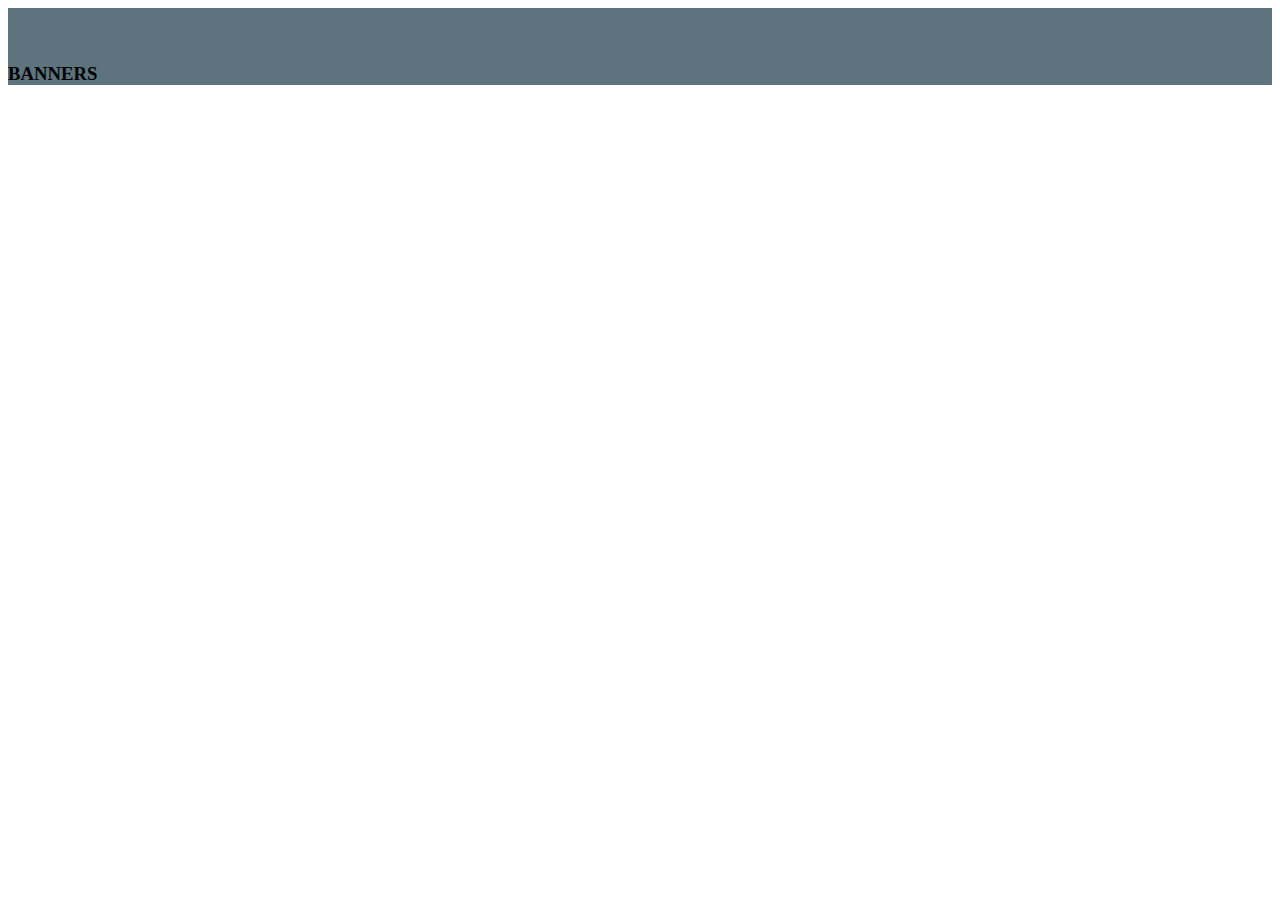
==== index.html @ 5c618cf8 "project init" ====
<!DOCTYPE html>
<html lang="en" dir="ltr">
  <head>
    <meta charset="utf-8">
    <title>CSS Components</title>
    <link rel="stylesheet" href="css/style.css">
  </head>
  <body>
    <div style="background-color: rgba(93, 115, 126, 1);">
      <br><br>
<div class="banner">
  <h3>BANNERS</h3>
</div>



      </div>

    </div>
  </body>
</html>
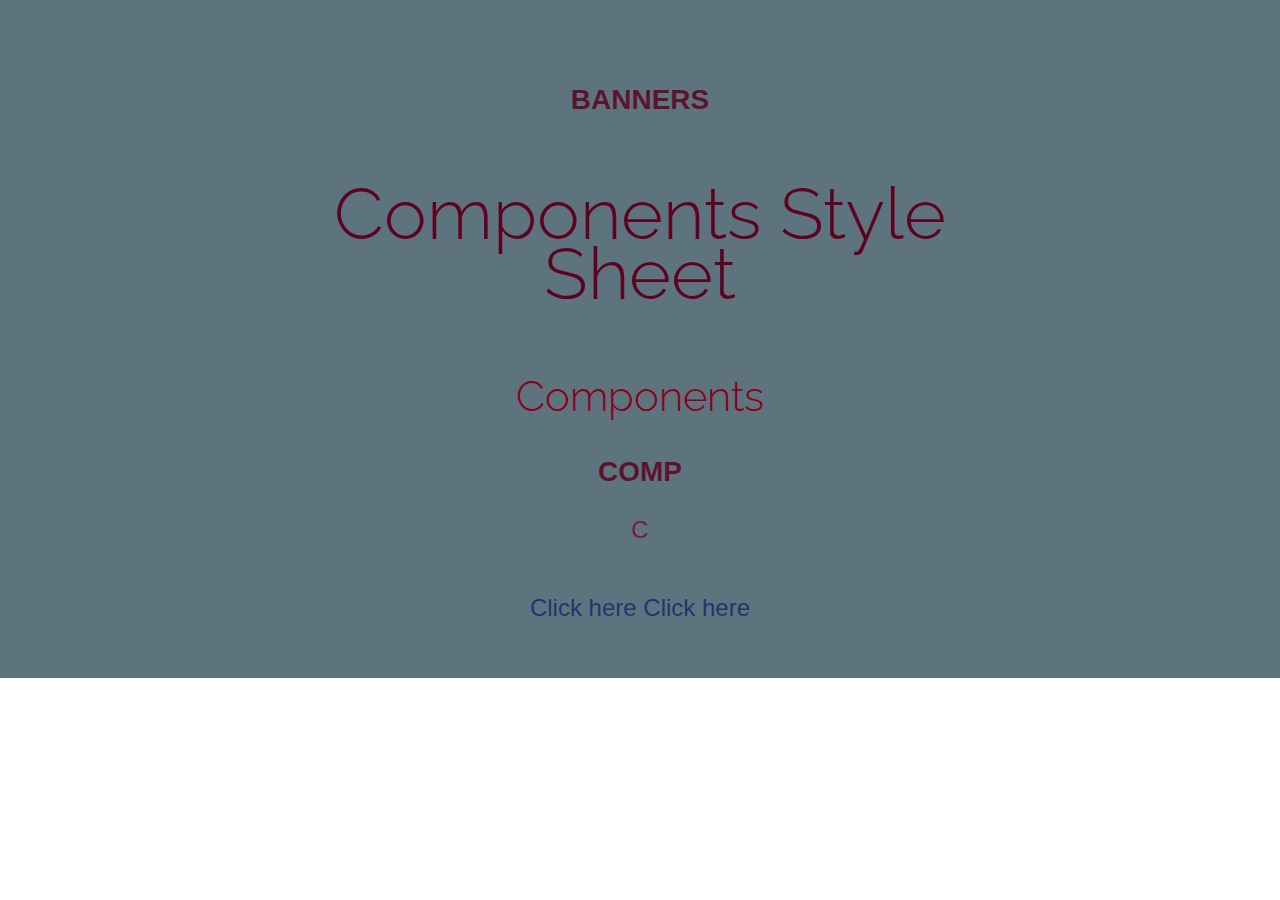
==== commit 03efd798: "added button css" ====
--- a/index.html
+++ b/index.html
@@ -12,9 +12,15 @@
   <h3>BANNERS</h3>
 </div>
 
+    <div class="container text-center">
+      <h1>Components Style Sheet</h1>
+      <h2>Components</h2>
+      <h3>Comp</h3>
+      <p>C</p>
+      <a href="https://youtube.com" class = "btn-red" href="#">Click here</a>
+      <a href="https://facebook.com" class = "btn-blue" href="#">Click here</a>
+      <br><br><br>
 
-
-      </div>
 
     </div>
   </body>
--- a/css/style.css
+++ b/css/style.css
@@ -0,0 +1,56 @@
+/* Import fonts/ external */
+@import url('https://fonts.googleapis.com/css2?family=Raleway:wght@900&display=swap');
+
+
+
+h1 {
+  color: rgba(95, 2, 31, 1);
+  font-family: 'Raleway', sans-serif;
+  font-size: 72px;
+  line-height: 60px;
+  font-weight: 300;
+  padding: 20px 10px;
+  text-align: center;
+}
+
+h2 {
+    color: rgba(140, 0, 26, 1);
+    font-family: 'Raleway', sans-serif;
+    font-size: 42px;
+    font-weight: 300;
+    text-align: center;
+}
+
+h3 {
+    color: rgba(95, 2, 31, 0.85);
+    font-family: 'Abel', sans-serif;
+    font-size: 28px;
+    text-align: center;
+    text-transform: uppercase;
+}
+
+body, p {
+    color: rgba(140, 0, 26, 0.8);
+    font-family: 'Abel', sans-serif;
+    font-size: 24px;
+    margin: 0px 0px 50px 0px;
+}
+
+a {
+  color:rgba(31, 55, 112, 1);
+  text-decoration: none;
+  margin-left: 0px;
+  transition: 1s ease;
+}
+a:hover {
+  color: white;
+}
+
+.container {
+  width: 800px;
+  margin:auto;
+}
+
+.text-center {
+  text-align: center;
+}
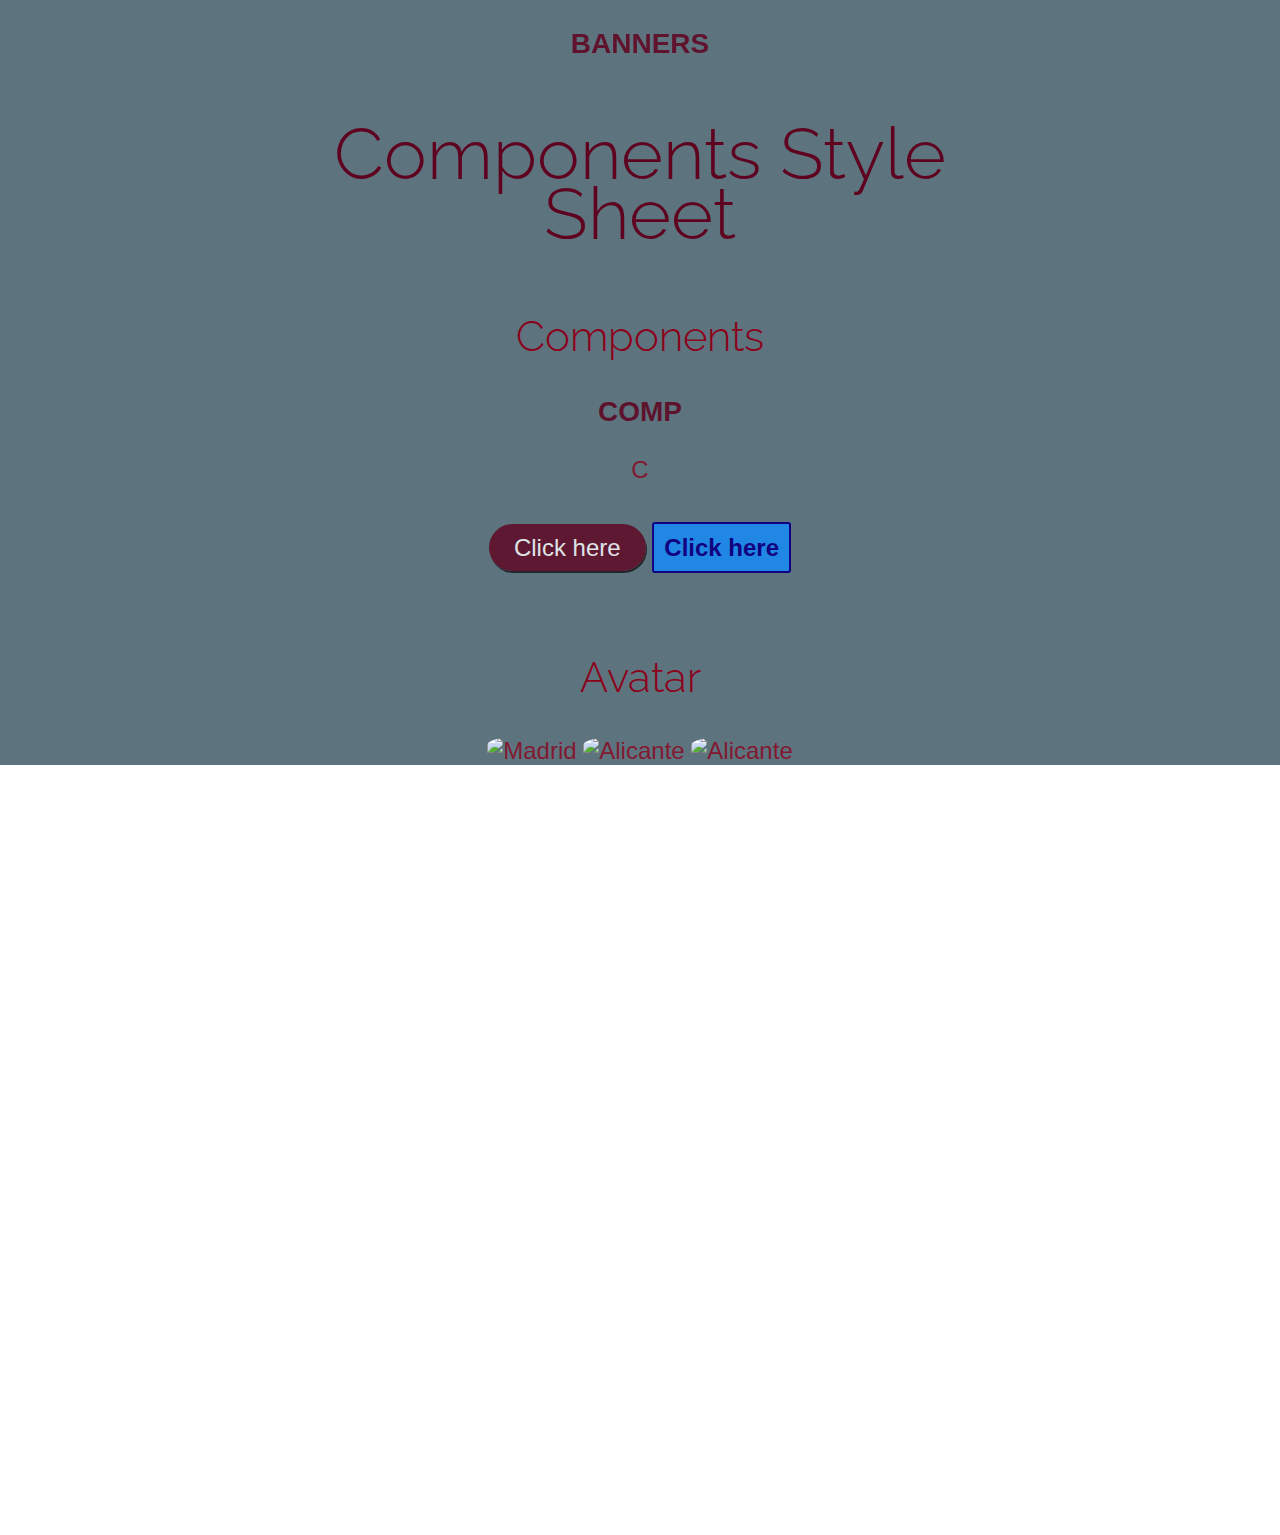
==== commit c8247dd7: "added avatar and banner" ====
--- a/index.html
+++ b/index.html
@@ -20,7 +20,20 @@
       <a href="https://youtube.com" class = "btn-red" href="#">Click here</a>
       <a href="https://facebook.com" class = "btn-blue" href="#">Click here</a>
       <br><br><br>
+      <h2>Avatar</h2>
+          <img class ="avatar"src="https://images.unsplash.com/photo-1539037116277-4db20889f2d4?ixlib=rb-1.2.1&ixid=eyJhcHBfaWQiOjEyMDd9&auto=format&fit=crop&w=750&q=80" alt="Madrid" ">
+          <img class ="avatar-lg"src="https://images.unsplash.com/photo-1586715725848-5076bbcba8ef?ixlib=rb-1.2.1&ixid=eyJhcHBfaWQiOjEyMDd9&auto=format&fit=crop&w=401&q=80" alt="Alicante" ">
+          <img class ="avatar-sm"src="https://images.unsplash.com/photo-1553187328-1c2f6fd8535d?ixlib=rb-1.2.1&ixid=eyJhcHBfaWQiOjEyMDd9&auto=format&fit=crop&w=282&q=80" alt="Alicante" ">
+    </div>
+    </div>
+    <div class="banner-mid">
+      <div class="container banner-flex">
+        <div class="banner-content">
+          <h2 class="banner-white-text">SPARTA</h2>
 
+        </div>
+
+      </div>
 
     </div>
   </body>
--- a/css/style.css
+++ b/css/style.css
@@ -1,6 +1,10 @@
 /* Import fonts/ external */
 @import url('https://fonts.googleapis.com/css2?family=Raleway:wght@900&display=swap');
 
+/* Import components*/
+@import url("components/button.css");
+@import url("components/avatar.css");
+@import url("components/banner.css");
 
 
 h1 {
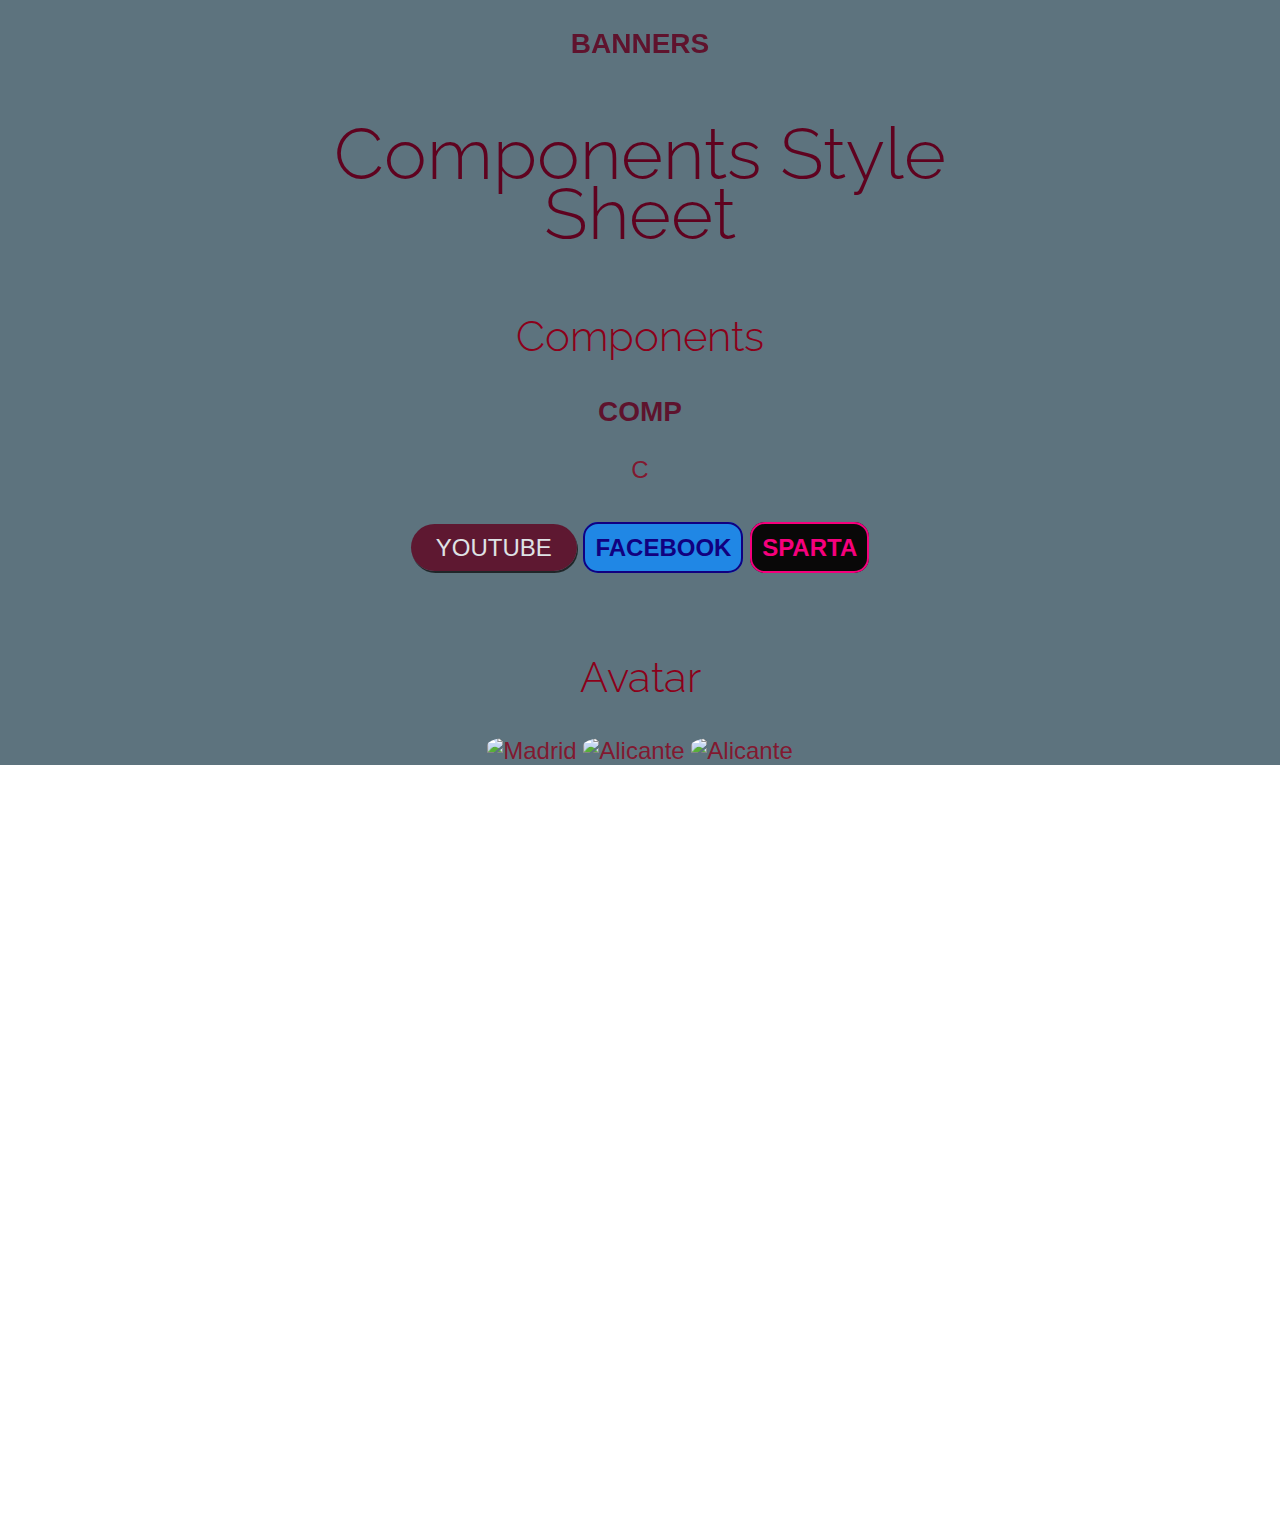
==== commit eb1046a3: "added 3rd button" ====
--- a/index.html
+++ b/index.html
@@ -17,8 +17,9 @@
       <h2>Components</h2>
       <h3>Comp</h3>
       <p>C</p>
-      <a href="https://youtube.com" class = "btn-red" href="#">Click here</a>
-      <a href="https://facebook.com" class = "btn-blue" href="#">Click here</a>
+      <a href="https://youtube.com" class = "btn-red">YOUTUBE</a>
+      <a href="https://facebook.com" class = "btn-blue">FACEBOOK</a>
+      <a href="https://www.spartaglobal.com" class = "btn-sparta">SPARTA</a>
       <br><br><br>
       <h2>Avatar</h2>
           <img class ="avatar"src="https://images.unsplash.com/photo-1539037116277-4db20889f2d4?ixlib=rb-1.2.1&ixid=eyJhcHBfaWQiOjEyMDd9&auto=format&fit=crop&w=750&q=80" alt="Madrid" ">
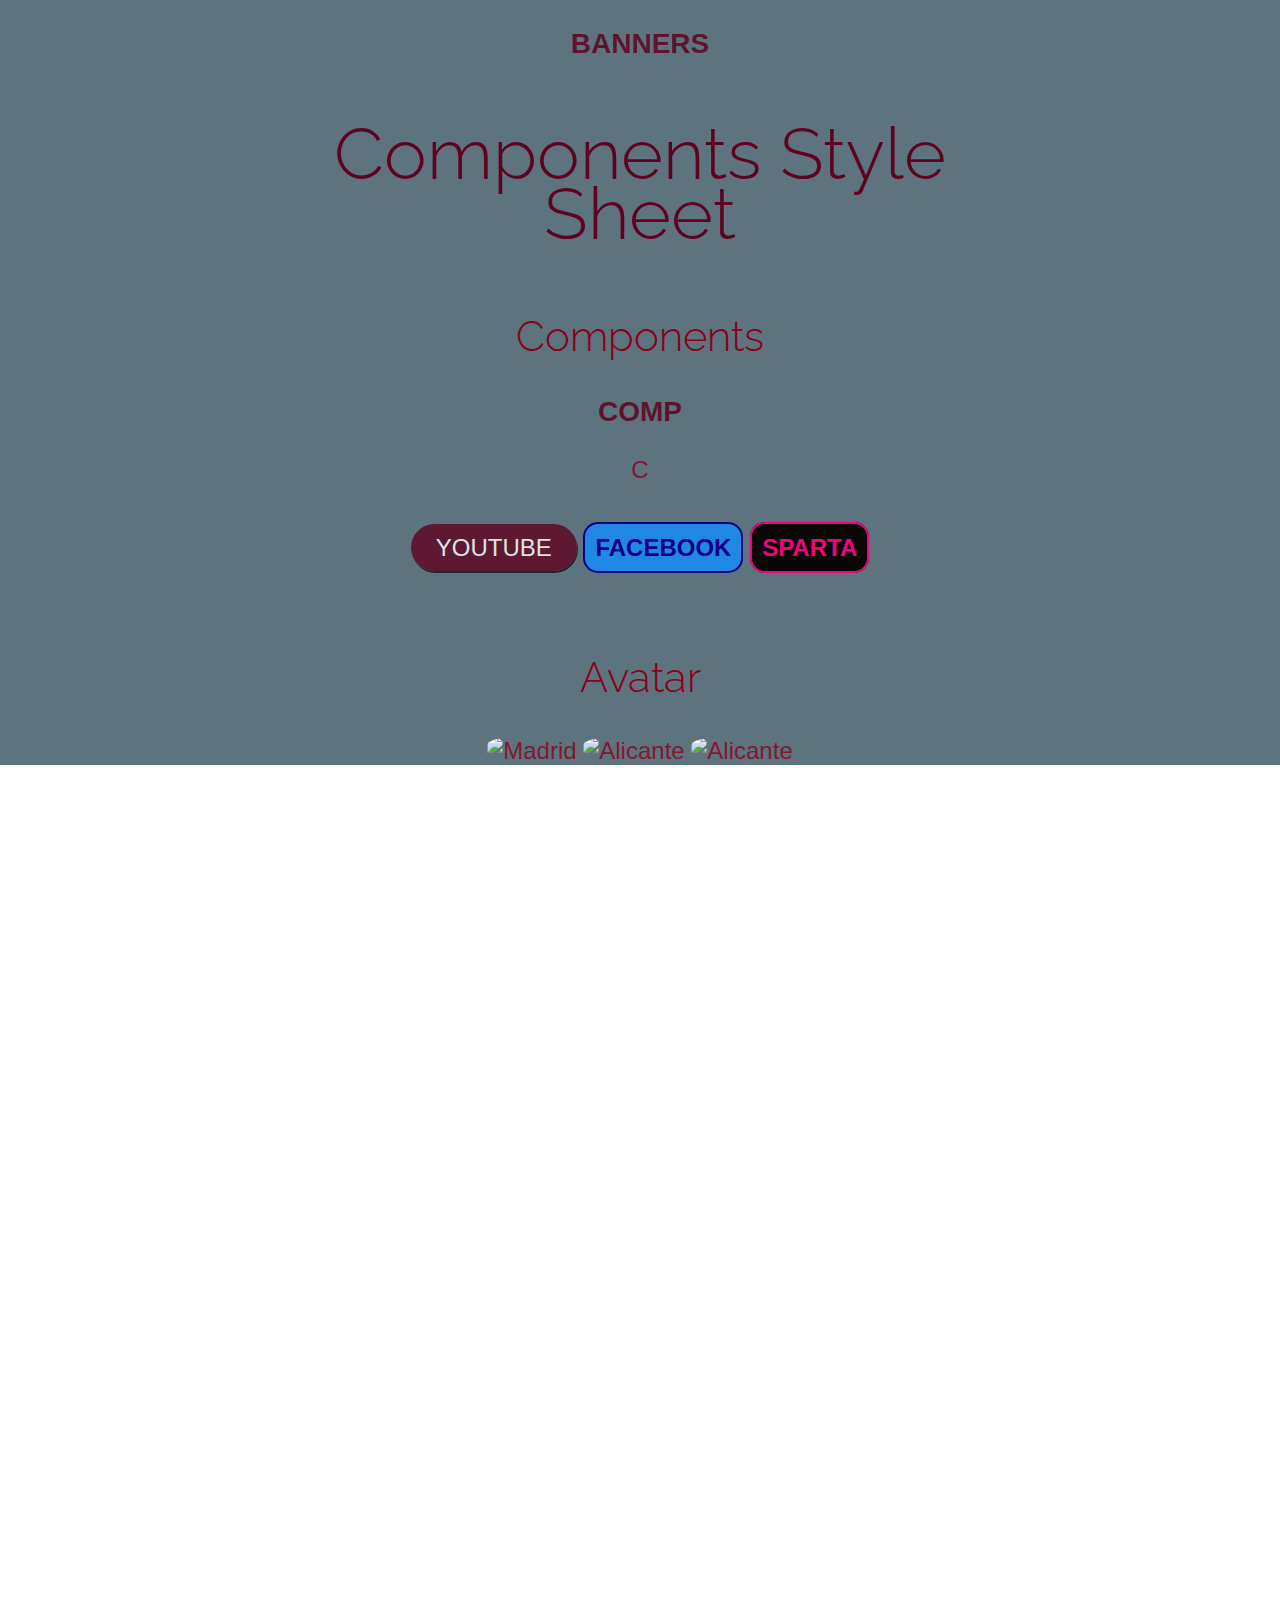
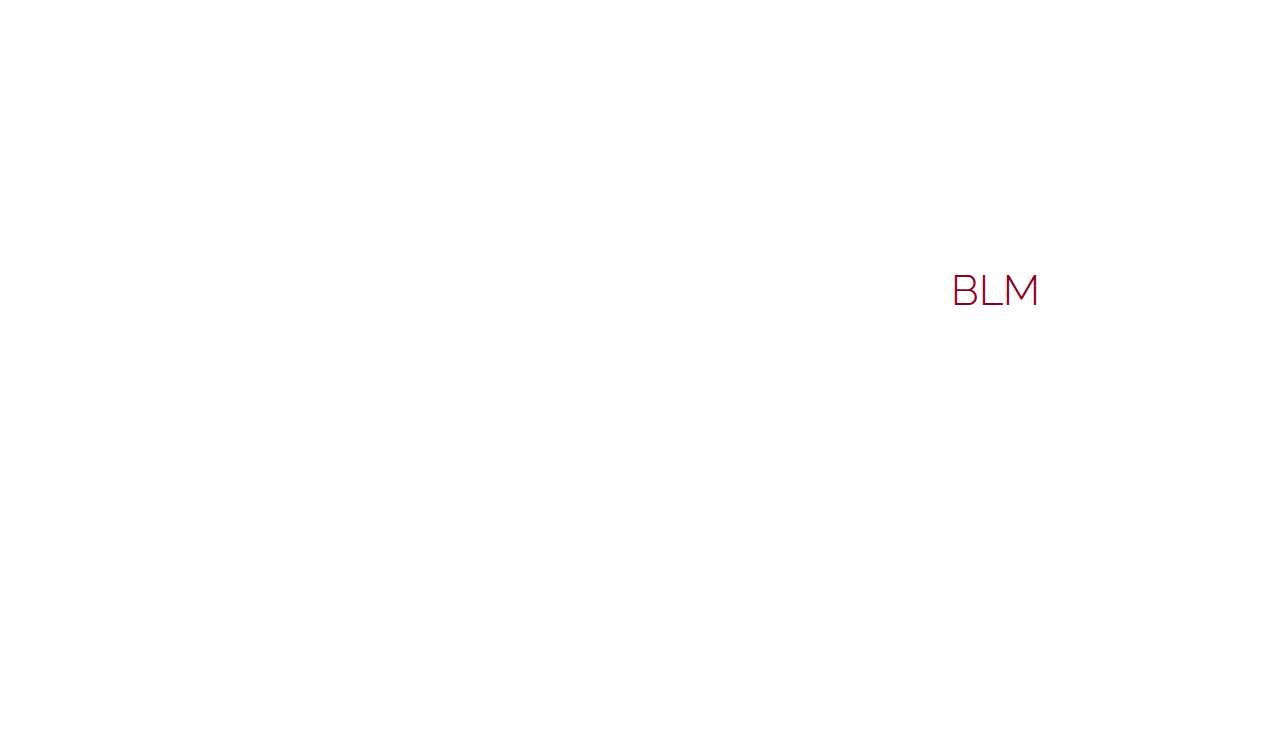
==== commit ca2b7680: "added second banner" ====
--- a/index.html
+++ b/index.html
@@ -28,11 +28,17 @@
     </div>
     </div>
     <div class="banner-mid">
-      <div class="container banner-flex">
-        <div class="banner-content">
+      <div class="container banner-flex-left">
           <h2 class="banner-white-text">SPARTA</h2>
 
-        </div>
+
+      </div>
+
+    </div>
+    <div class="banner-bottom">
+      <div class="container banner-flex-right">
+          <h2>BLM</h2>
+
 
       </div>
 
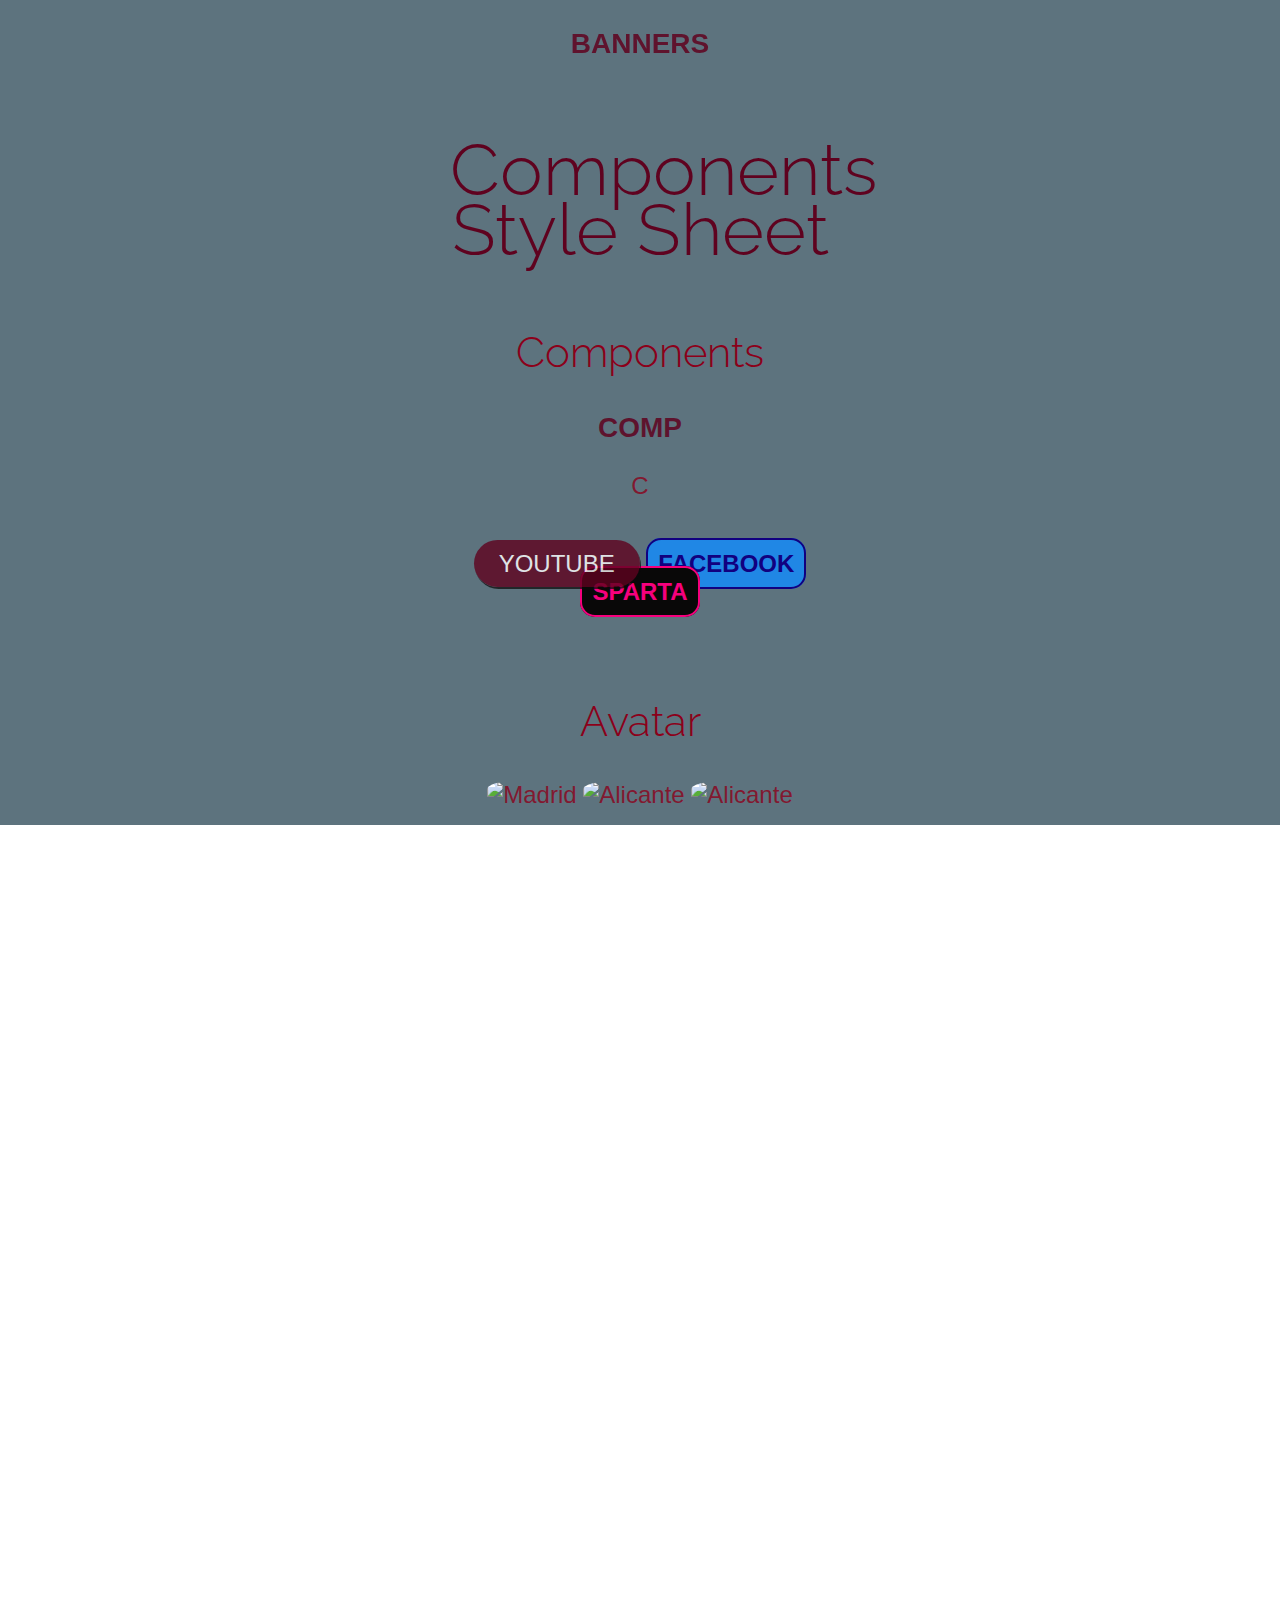
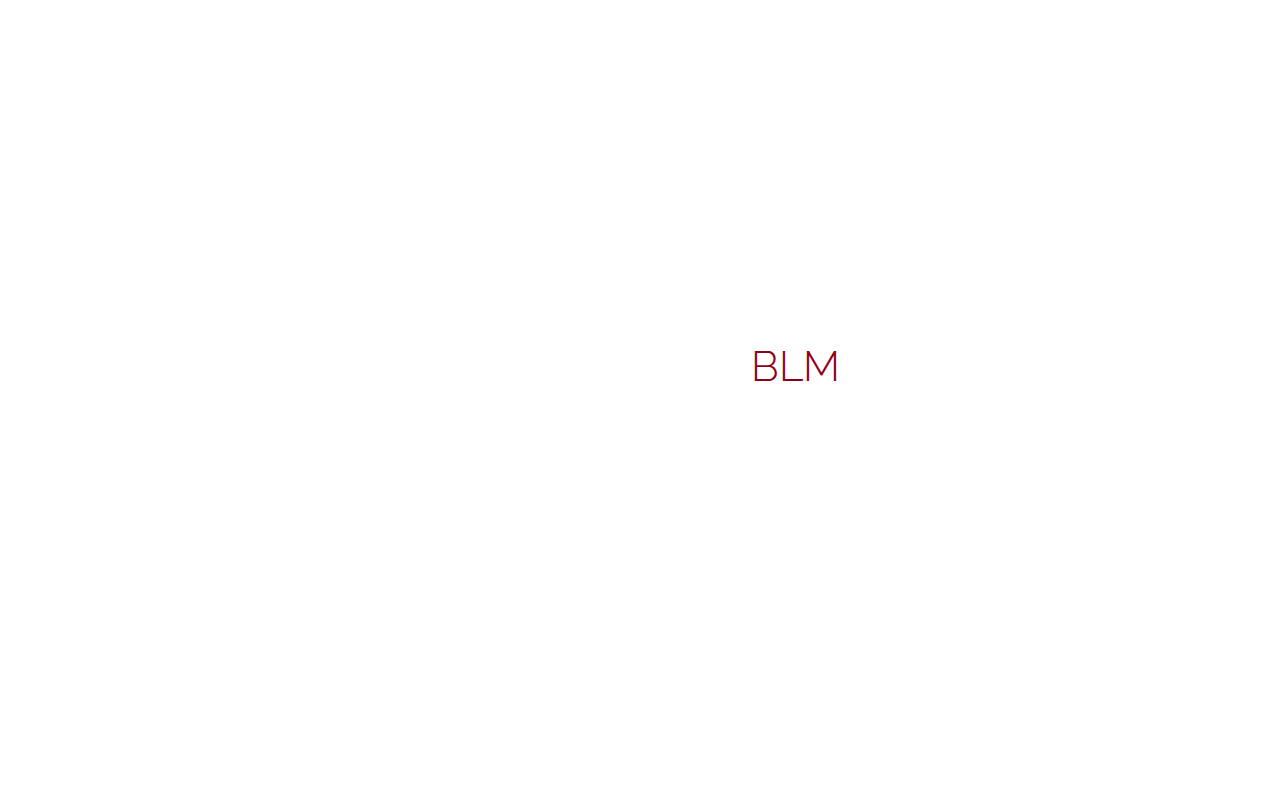
==== commit 91b9863d: "card css" ====
--- a/index.html
+++ b/index.html
@@ -22,8 +22,8 @@
       <a href="https://www.spartaglobal.com" class = "btn-sparta">SPARTA</a>
       <br><br><br>
       <h2>Avatar</h2>
-          <img class ="avatar"src="https://images.unsplash.com/photo-1539037116277-4db20889f2d4?ixlib=rb-1.2.1&ixid=eyJhcHBfaWQiOjEyMDd9&auto=format&fit=crop&w=750&q=80" alt="Madrid" ">
-          <img class ="avatar-lg"src="https://images.unsplash.com/photo-1586715725848-5076bbcba8ef?ixlib=rb-1.2.1&ixid=eyJhcHBfaWQiOjEyMDd9&auto=format&fit=crop&w=401&q=80" alt="Alicante" ">
+          <img class ="avatar"src="https://images.unsplash.com/photo-1539037116277-4db20889f2d4?ixlib=rb-1.2.1&ixid=eyJhcHBfaWQiOjEyMDd9&auto=format&fit=crop&w=750&q=80" alt="Madrid">
+          <img class ="avatar-lg" src="https://images.unsplash.com/photo-1586715725848-5076bbcba8ef?ixlib=rb-1.2.1&ixid=eyJhcHBfaWQiOjEyMDd9&auto=format&fit=crop&w=401&q=80" alt="Alicante">
           <img class ="avatar-sm"src="https://images.unsplash.com/photo-1553187328-1c2f6fd8535d?ixlib=rb-1.2.1&ixid=eyJhcHBfaWQiOjEyMDd9&auto=format&fit=crop&w=282&q=80" alt="Alicante" ">
     </div>
     </div>
--- a/css/style.css
+++ b/css/style.css
@@ -5,6 +5,7 @@
 @import url("components/button.css");
 @import url("components/avatar.css");
 @import url("components/banner.css");
+@import url("components/card.css");
 
 
 h1 {
